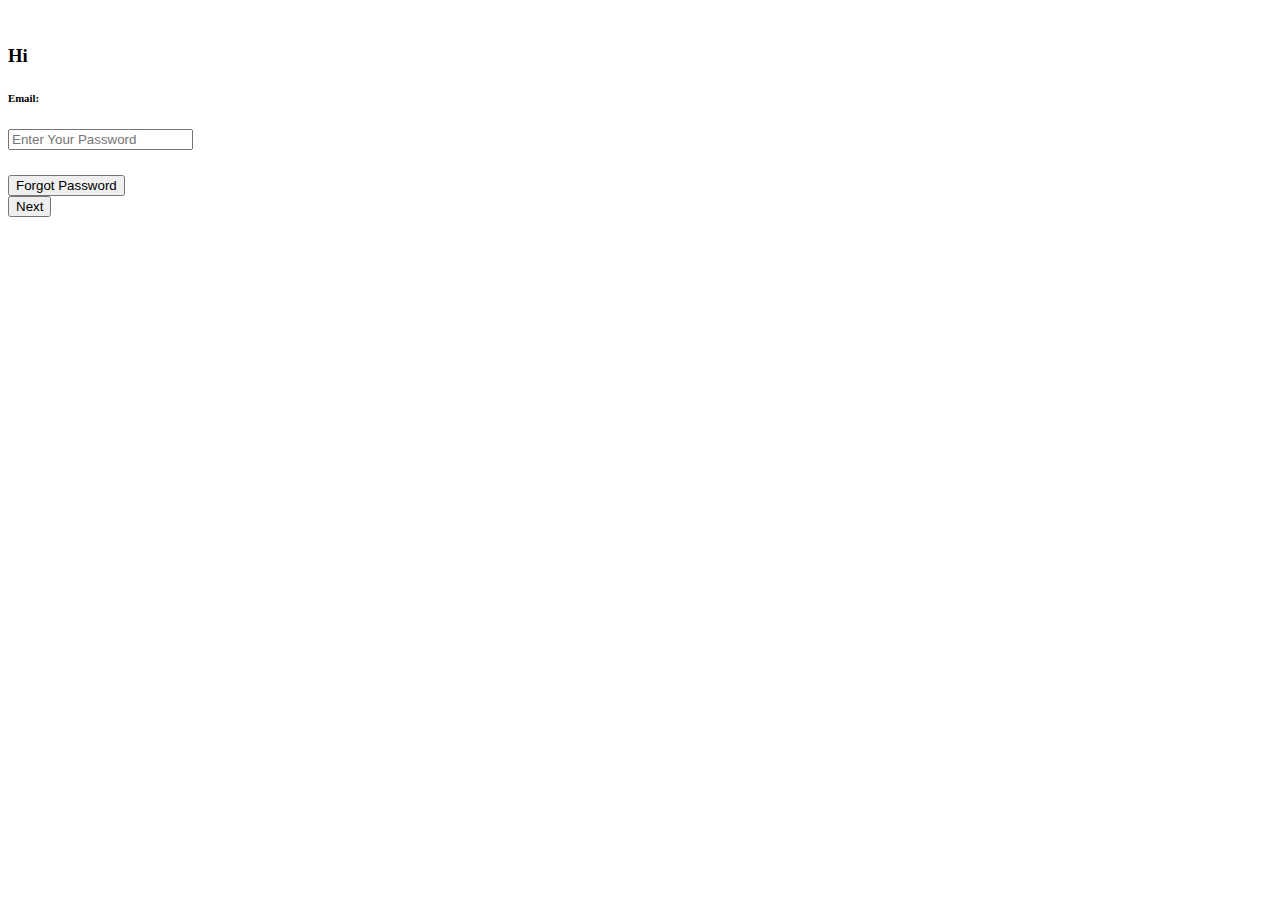
==== login-password.html @ 3072c07f "Add files via upload" ====
<!DOCTYPE html>
<html lang="en">

<head>
    <meta charset="UTF-8">
    <meta name="viewport" content="width=device-width, initial-scale=1.0">
    <link rel="stylesheet" href="style.css">
    <script src="script.js"></script>
    <title>Document</title>
</head>

<body>
    <div class="container">
        <div class="logo">
            <img src="image/logo.png" alt="">
            <h3>Hi <span></span></h3>
            <h6> Email: <span></span></h6>
        </div>
        <!-- <div class="signin-head">
            
        </div> -->

        <div class="input">
            <input type="password" value="" name="" id="pass" placeholder="Enter Your Password">
            <h6 class="hidden-text"></h6>
        </div>

        <div class="btn">
            <div class="btn-flex-child"><button class="sign-ins">Forgot Password</button></div>
            <div class="btn-flex-child"><button class="next" onclick = "hasPassword()">Next</button></div>
        </div>
    </div>
</body>

</html>
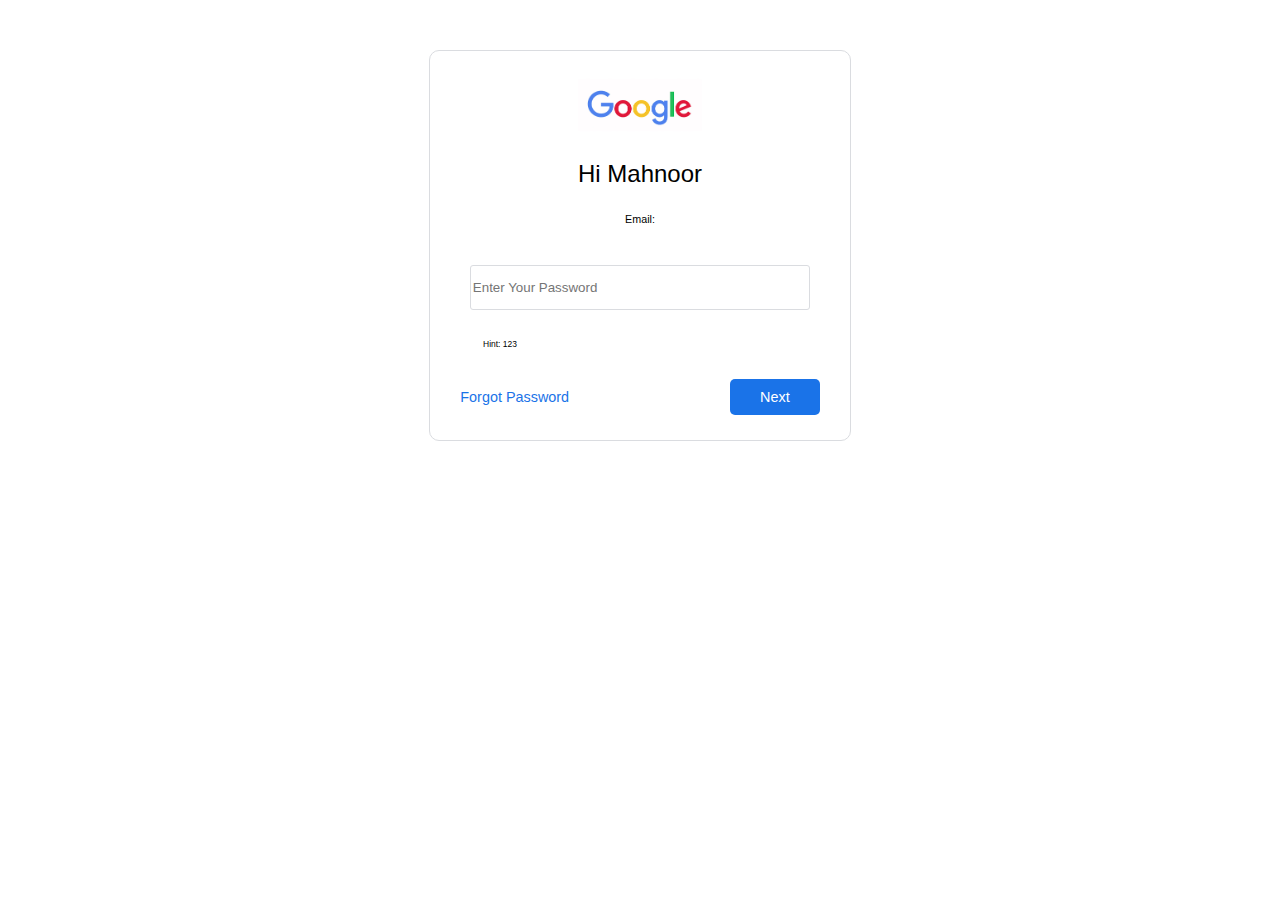
==== commit 4651b2c9: "Added html file" ====
--- a/login-password.html
+++ b/login-password.html
@@ -6,15 +6,15 @@
     <meta name="viewport" content="width=device-width, initial-scale=1.0">
     <link rel="stylesheet" href="style.css">
     <script src="script.js"></script>
-    <title>Document</title>
+    <title>Password Verification</title>
 </head>
 
 <body>
     <div class="container">
         <div class="logo">
             <img src="image/logo.png" alt="">
-            <h3>Hi <span></span></h3>
-            <h6> Email: <span></span></h6>
+            <h3>Hi Mahnoor</h3>
+            <h6> Email: <span id="user-email-hidden"></span></h6>
         </div>
         <!-- <div class="signin-head">
             
@@ -23,6 +23,7 @@
         <div class="input">
             <input type="password" value="" name="" id="pass" placeholder="Enter Your Password">
             <h6 class="hidden-text"></h6>
+            <p>Hint: 123</p>
         </div>
 
         <div class="btn">
--- a/style.css
+++ b/style.css
@@ -0,0 +1,114 @@
+*{
+    box-sizing: border-box;
+    font-family: Arial, Helvetica, sans-serif;
+    
+}
+body{
+    display: flex;
+    justify-content: center;
+    margin-top: 50px;
+}
+
+.container{
+    width: 33vw;
+    padding: 10px;
+    border: 1px solid #dadce0;
+    border-radius: 10px;
+    display: flex;
+    flex-direction: column;
+    /* justify-content: center; */
+    /* align-items: center; */
+    text-align: center;
+}
+h5,h6{
+    font-weight: lighter;
+}
+h5{
+    color: blue;
+}
+a{
+    text-decoration: none;
+    color: blue;
+}
+/* .container *{
+    justify-self: center;
+    text-align: center;
+} */
+.container .logo{
+    margin: 10px 0 15px;
+}
+/* .container .logo *{
+    margin: 0;
+} */
+.container .logo img{
+    /* width: 100%; */
+    width: auto;
+    height: 70px;
+}
+.logo h3,p{
+    margin: 15px 0;
+}
+.logo h3{
+    font-weight: 300; 
+    font-size: 1.5em;
+}
+.input{
+    display: flex;
+    flex-direction: column;
+    justify-content: flex-start;
+    align-items: center;
+}
+input{
+    width: 85%;
+    height: 45px;
+    /* justify-content: center; */
+    /* text-align: center; */
+    border: 1px solid #dadce0;
+    border-radius: 3px;
+}
+input:focus{
+    outline: none;
+    background-color: #e1e9f5;
+    border: 2px solid #1a73e8;
+}
+.input h6{
+    margin-top: 2px;
+    margin-right: 212px;
+    padding: 0px 5px;
+    color: rgb(182, 6, 6);
+    font-size: .65em;
+    /* display: none; */
+}
+.input p{
+    margin-right: 280px;     /*check it*/
+    font-size: .53em;
+    margin-top: 3px;
+}
+
+.btn{
+    margin: 15px 0;
+    display: flex;
+    margin-right: inherit;
+    justify-content: space-around;
+}
+.sign-ins{
+    padding: 10px 120px 10px 0px;
+    border: none;
+    color: #1a73e8;
+    background-color: white;
+    font-size: .9em;
+    font-weight: 2em;
+}
+.next{
+    padding: 10px 30px;
+    background-color: #1a73e8;
+    color: white;
+    border: none;
+    font-size: .9em;
+    font-weight: 2em;
+    border-radius:5px;
+}
+
+.next:focus, .sign-ins:focus{
+    outline: none;
+}